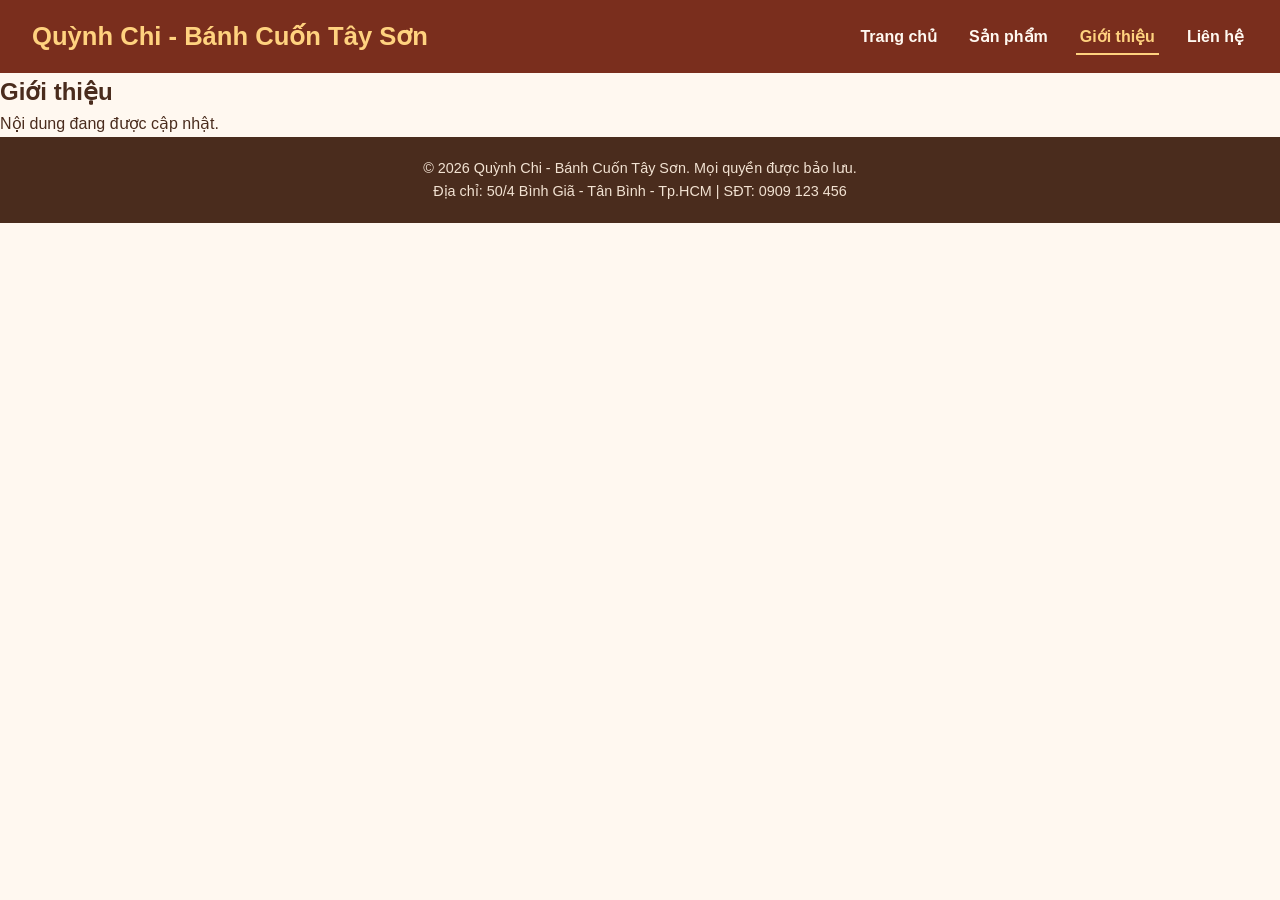
==== pages/gioi-thieu.html @ 297c8de4 "Mô tả thay đổi" ====
<!DOCTYPE html>
<html lang="vi">
<head>
  <meta charset="UTF-8">
  <meta name="viewport" content="width=device-width, initial-scale=1.0">
  <title>Giới thiệu - Quỳnh Chi - Bánh Cuốn Tây Sơn</title>
  <link rel="stylesheet" href="../css/style.css">
</head>
<body>

  <header>
    <div class="logo">
      <h1>Quỳnh Chi - Bánh Cuốn Tây Sơn</h1>
    </div>
    <nav>
      <ul>
        <li><a href="../index.html">Trang chủ</a></li>
        <li><a href="san-pham.html">Sản phẩm</a></li>
        <li><a href="gioi-thieu.html" class="active">Giới thiệu</a></li>
        <li><a href="lien-he.html">Liên hệ</a></li>
      </ul>
    </nav>
  </header>

  <main>
    <section id="gioi-thieu">
      <h2>Giới thiệu</h2>
      <p>Nội dung đang được cập nhật.</p>
    </section>
  </main>

  <footer>
    <p>&copy; 2026 Quỳnh Chi - Bánh Cuốn Tây Sơn. Mọi quyền được bảo lưu.</p>
    <p>Địa chỉ: 50/4 Bình Giã - Tân Bình - Tp.HCM | SĐT: 0909 123 456</p>
  </footer>

</body>
</html>
---- css/style.css ----
/* ===== Reset cơ bản ===== */
* {
  margin: 0;
  padding: 0;
  box-sizing: border-box;
}

body {
  font-family: 'Segoe UI', Arial, sans-serif;
  background-color: #fff8f0;
  color: #4a2c1d;
  line-height: 1.6;
}

/* ===== Header: logo + menu ngang ===== */
header {
  display: flex;
  justify-content: space-between;
  align-items: center;
  flex-wrap: wrap;
  background-color: #7a2e1d;
  padding: 16px 32px;
}

.logo h1 {
  color: #ffd27f;
  font-size: 1.6rem;
}

nav ul {
  display: flex;
  list-style: none;
  gap: 24px;
}

nav a {
  color: #fff8f0;
  text-decoration: none;
  font-weight: 600;
  padding: 8px 4px;
  transition: color 0.2s ease;
}

nav a:hover {
  color: #ffd27f;
  border-bottom: 2px solid #ffd27f;
}

nav a.active {
  color: #ffd27f;
  border-bottom: 2px solid #ffd27f;
}

/* ===== Khu vực sản phẩm ===== */
#san-pham {
  padding: 40px 32px;
  max-width: 1100px;
  margin: 0 auto;
}

#san-pham > h2 {
  text-align: center;
  color: #b8441f;
  font-size: 2rem;
  margin-bottom: 40px;
}

/* Mỗi nhóm món (Bánh cuốn, Bún khô, Đặc sản...) */
.danh-muc {
  margin-bottom: 48px;
}

.danh-muc:last-child {
  margin-bottom: 0;
}

.ten-danh-muc {
  color: #b8441f;
  font-size: 1.4rem;
  border-bottom: 2px solid #ffd27f;
  padding-bottom: 8px;
  margin-bottom: 20px;
}

/* Lưới 3 cột cho các món trong từng nhóm */
.san-pham-luoi {
  display: grid;
  grid-template-columns: repeat(3, 1fr);
  gap: 24px;
}

.san-pham-item {
  background-color: #ffffff;
  border-radius: 12px;
  padding: 16px;
  box-shadow: 0 4px 10px rgba(0, 0, 0, 0.08);
  transition: transform 0.2s ease;
}

.san-pham-item:hover {
  transform: translateY(-6px);
}

.san-pham-item h4 {
  color: #7a2e1d;
  font-size: 1.05rem;
  margin-bottom: 6px;
}

.san-pham-item p {
  color: #6b4a3a;
  font-size: 0.9rem;
  margin-bottom: 8px;
}

.san-pham-item .ghi-chu {
  font-style: italic;
  color: #8a6a55;
  font-size: 0.85rem;
}

.san-pham-item .gia {
  font-weight: 700;
  color: #d94f1e;
  font-size: 1.1rem;
  margin-bottom: 0;
}

/* ===== Footer ===== */
footer {
  background-color: #4a2c1d;
  color: #f2e2d2;
  text-align: center;
  padding: 20px;
  font-size: 0.9rem;
}

/* ===== Responsive: điện thoại ===== */
@media (max-width: 768px) {
  header {
    flex-direction: column;
    align-items: flex-start;
    gap: 12px;
  }

  nav ul {
    flex-wrap: wrap;
    gap: 12px;
  }

  .logo h1 {
    font-size: 1.2rem;
  }

  .san-pham-luoi {
    grid-template-columns: 1fr;
  }
}

@media (min-width: 769px) and (max-width: 1024px) {
  .san-pham-luoi {
    grid-template-columns: repeat(2, 1fr);
  }
}
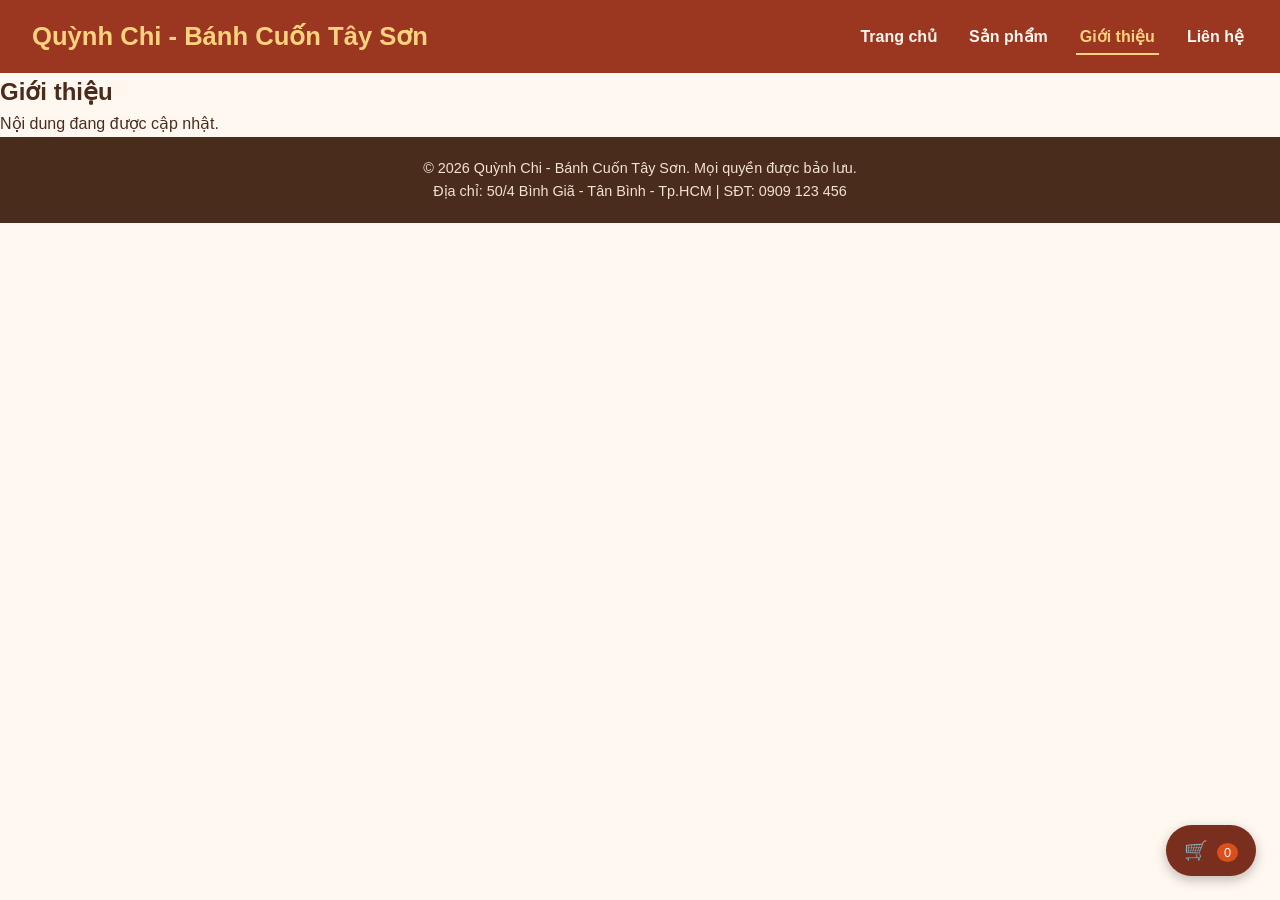
==== commit 8fa7b456: "thêm tính năng giỏ hàng và gắn link đặt app" ====
--- a/pages/gioi-thieu.html
+++ b/pages/gioi-thieu.html
@@ -34,5 +34,6 @@
     <p>Địa chỉ: 50/4 Bình Giã - Tân Bình - Tp.HCM | SĐT: 0909 123 456</p>
   </footer>
 
+  <script src="../js/gio-hang.js"></script>
 </body>
 </html>
--- a/css/style.css
+++ b/css/style.css
@@ -18,8 +18,19 @@
   justify-content: space-between;
   align-items: center;
   flex-wrap: wrap;
-  background-color: #7a2e1d;
+  background-color: #9b3620;
   padding: 16px 32px;
+}
+
+.logo {
+  display: flex;
+  align-items: center;
+  gap: 12px;
+}
+
+.logo img {
+  height: 55px;
+  width: auto;
 }
 
 .logo h1 {
@@ -92,6 +103,7 @@
 .san-pham-item {
   background-color: #ffffff;
   border-radius: 12px;
+  overflow: hidden;
   padding: 16px;
   box-shadow: 0 4px 10px rgba(0, 0, 0, 0.08);
   transition: transform 0.2s ease;
@@ -101,8 +113,16 @@
   transform: translateY(-6px);
 }
 
+.san-pham-item img {
+  display: block;
+  width: calc(100% + 32px);
+  height: 200px;
+  object-fit: cover;
+  margin: -16px -16px 12px -16px;
+}
+
 .san-pham-item h4 {
-  color: #7a2e1d;
+  color: #31c02c;
   font-size: 1.05rem;
   margin-bottom: 6px;
 }
@@ -121,9 +141,273 @@
 
 .san-pham-item .gia {
   font-weight: 700;
-  color: #d94f1e;
+  color: #d80c16;
   font-size: 1.1rem;
   margin-bottom: 0;
+}
+
+.xem-them {
+  text-align: center;
+  margin-top: 32px;
+}
+
+.xem-them a {
+  color: #b8441f;
+  font-weight: 600;
+  text-decoration: none;
+  border-bottom: 2px solid #ffd27f;
+  padding-bottom: 2px;
+}
+
+.dat-app {
+  text-align: center;
+  margin-top: 24px;
+  padding-top: 24px;
+  border-top: 1px solid #f0ddc8;
+}
+
+.dat-app-tieu-de {
+  color: #6b4a3a;
+  margin-bottom: 12px;
+}
+
+.dat-app-nut {
+  display: flex;
+  justify-content: center;
+  gap: 32px;
+  flex-wrap: wrap;
+}
+
+.btn-app {
+  display: inline-block;
+  line-height: 0;
+  border-radius: 12px;
+  overflow: hidden;
+  box-shadow: 0 2px 6px rgba(0, 0, 0, 0.15);
+  transition: transform 0.2s ease;
+}
+
+.btn-app:hover {
+  transform: translateY(-3px);
+}
+
+.btn-app-icon {
+  display: block;
+  height: 72px;
+  width: 72px;
+  object-fit: cover;
+}
+
+.btn-zalo {
+  display: block;
+  width: 100%;
+  margin-top: 12px;
+  padding: 10px;
+  border: none;
+  border-radius: 8px;
+  background-color: #0068ff;
+  color: #ffffff;
+  font-weight: 600;
+  font-size: 0.9rem;
+  cursor: pointer;
+  transition: background-color 0.2s ease;
+}
+
+.btn-zalo:hover {
+  background-color: #0052cc;
+}
+
+.btn-them-gio {
+  display: block;
+  width: 100%;
+  margin-top: 8px;
+  padding: 10px;
+  border: 2px solid #7a2e1d;
+  border-radius: 8px;
+  background-color: transparent;
+  color: #7a2e1d;
+  font-weight: 600;
+  font-size: 0.9rem;
+  cursor: pointer;
+  transition: background-color 0.2s ease, color 0.2s ease;
+}
+
+.btn-them-gio:hover {
+  background-color: #7a2e1d;
+  color: #fff8f0;
+}
+
+/* ===== Giỏ hàng ===== */
+#nut-mo-gio-hang {
+  position: fixed;
+  bottom: 24px;
+  right: 24px;
+  z-index: 999;
+  background-color: #7a2e1d;
+  color: #fff8f0;
+  border: none;
+  border-radius: 50px;
+  padding: 14px 18px;
+  font-size: 1.2rem;
+  box-shadow: 0 4px 12px rgba(0, 0, 0, 0.25);
+  cursor: pointer;
+}
+
+#so-luong-gio-hang {
+  background-color: #d94f1e;
+  color: #fff;
+  border-radius: 50%;
+  padding: 2px 7px;
+  font-size: 0.8rem;
+  margin-left: 4px;
+}
+
+#khung-gio-hang {
+  position: fixed;
+  top: 0;
+  right: -360px;
+  width: 340px;
+  max-width: 90vw;
+  height: 100%;
+  background-color: #fff8f0;
+  box-shadow: -4px 0 16px rgba(0, 0, 0, 0.2);
+  z-index: 1000;
+  display: flex;
+  flex-direction: column;
+  padding: 20px;
+  transition: right 0.3s ease;
+  overflow-y: auto;
+}
+
+#khung-gio-hang.mo {
+  right: 0;
+}
+
+.gio-hang-dau {
+  display: flex;
+  justify-content: space-between;
+  align-items: center;
+  border-bottom: 2px solid #ffd27f;
+  padding-bottom: 12px;
+  margin-bottom: 16px;
+}
+
+.gio-hang-dau h3 {
+  color: #7a2e1d;
+}
+
+#nut-dong-gio-hang {
+  background: none;
+  border: none;
+  font-size: 1.5rem;
+  line-height: 1;
+  cursor: pointer;
+  color: #7a2e1d;
+}
+
+.gio-hang-rong {
+  color: #8a6a55;
+  text-align: center;
+  margin-top: 20px;
+}
+
+.gio-hang-dong {
+  padding: 12px 0;
+  border-bottom: 1px solid #f0ddc8;
+}
+
+.gio-hang-hang-tren {
+  display: flex;
+  justify-content: space-between;
+  align-items: center;
+  margin-bottom: 8px;
+}
+
+.gio-hang-ten {
+  font-weight: 600;
+  color: #4a2c1d;
+}
+
+.nut-xoa-mon {
+  background: none;
+  border: none;
+  color: #b8441f;
+  text-decoration: underline;
+  cursor: pointer;
+  font-size: 0.8rem;
+}
+
+.gio-hang-hang-duoi {
+  display: flex;
+  justify-content: space-between;
+  align-items: center;
+}
+
+.gio-hang-so-luong {
+  display: flex;
+  align-items: center;
+  gap: 8px;
+}
+
+.gio-hang-so-luong button {
+  width: 24px;
+  height: 24px;
+  border: 1px solid #d9b98a;
+  background-color: #ffffff;
+  border-radius: 4px;
+  cursor: pointer;
+  font-weight: 700;
+}
+
+.gio-hang-gia {
+  text-align: right;
+}
+
+.gio-hang-don-gia {
+  display: block;
+  font-size: 0.8rem;
+  color: #8a6a55;
+}
+
+.gio-hang-thanh-tien {
+  display: block;
+  font-weight: 700;
+  color: #d94f1e;
+}
+
+.gio-hang-tong {
+  display: flex;
+  justify-content: space-between;
+  font-weight: 700;
+  font-size: 1.1rem;
+  color: #7a2e1d;
+  padding: 16px 0;
+  border-top: 2px solid #ffd27f;
+  margin-top: auto;
+}
+
+.gio-hang-nut {
+  display: flex;
+  flex-direction: column;
+  gap: 8px;
+}
+
+.gio-hang-nut button {
+  padding: 10px;
+  border: none;
+  border-radius: 8px;
+  font-weight: 600;
+  cursor: pointer;
+}
+
+#nut-in-bill {
+  background-color: #7a2e1d;
+  color: #fff8f0;
+}
+
+#nut-copy-don-hang {
+  background-color: #ffd27f;
+  color: #4a2c1d;
 }
 
 /* ===== Footer ===== */
@@ -155,6 +439,39 @@
   .san-pham-luoi {
     grid-template-columns: 1fr;
   }
+
+  #khung-gio-hang {
+    width: 100%;
+    max-width: 100%;
+    right: -100%;
+  }
+}
+
+/* ===== In hoá đơn ===== */
+@media print {
+  header,
+  main,
+  #nut-mo-gio-hang,
+  .gio-hang-nut,
+  .nut-xoa-mon,
+  .gio-hang-so-luong button {
+    display: none !important;
+  }
+
+  #khung-gio-hang {
+    position: static;
+    display: block !important;
+    width: 100%;
+    max-width: 100%;
+    height: auto;
+    box-shadow: none;
+    padding: 0;
+    color: #000;
+  }
+
+  body {
+    background-color: #ffffff;
+  }
 }
 
 @media (min-width: 769px) and (max-width: 1024px) {
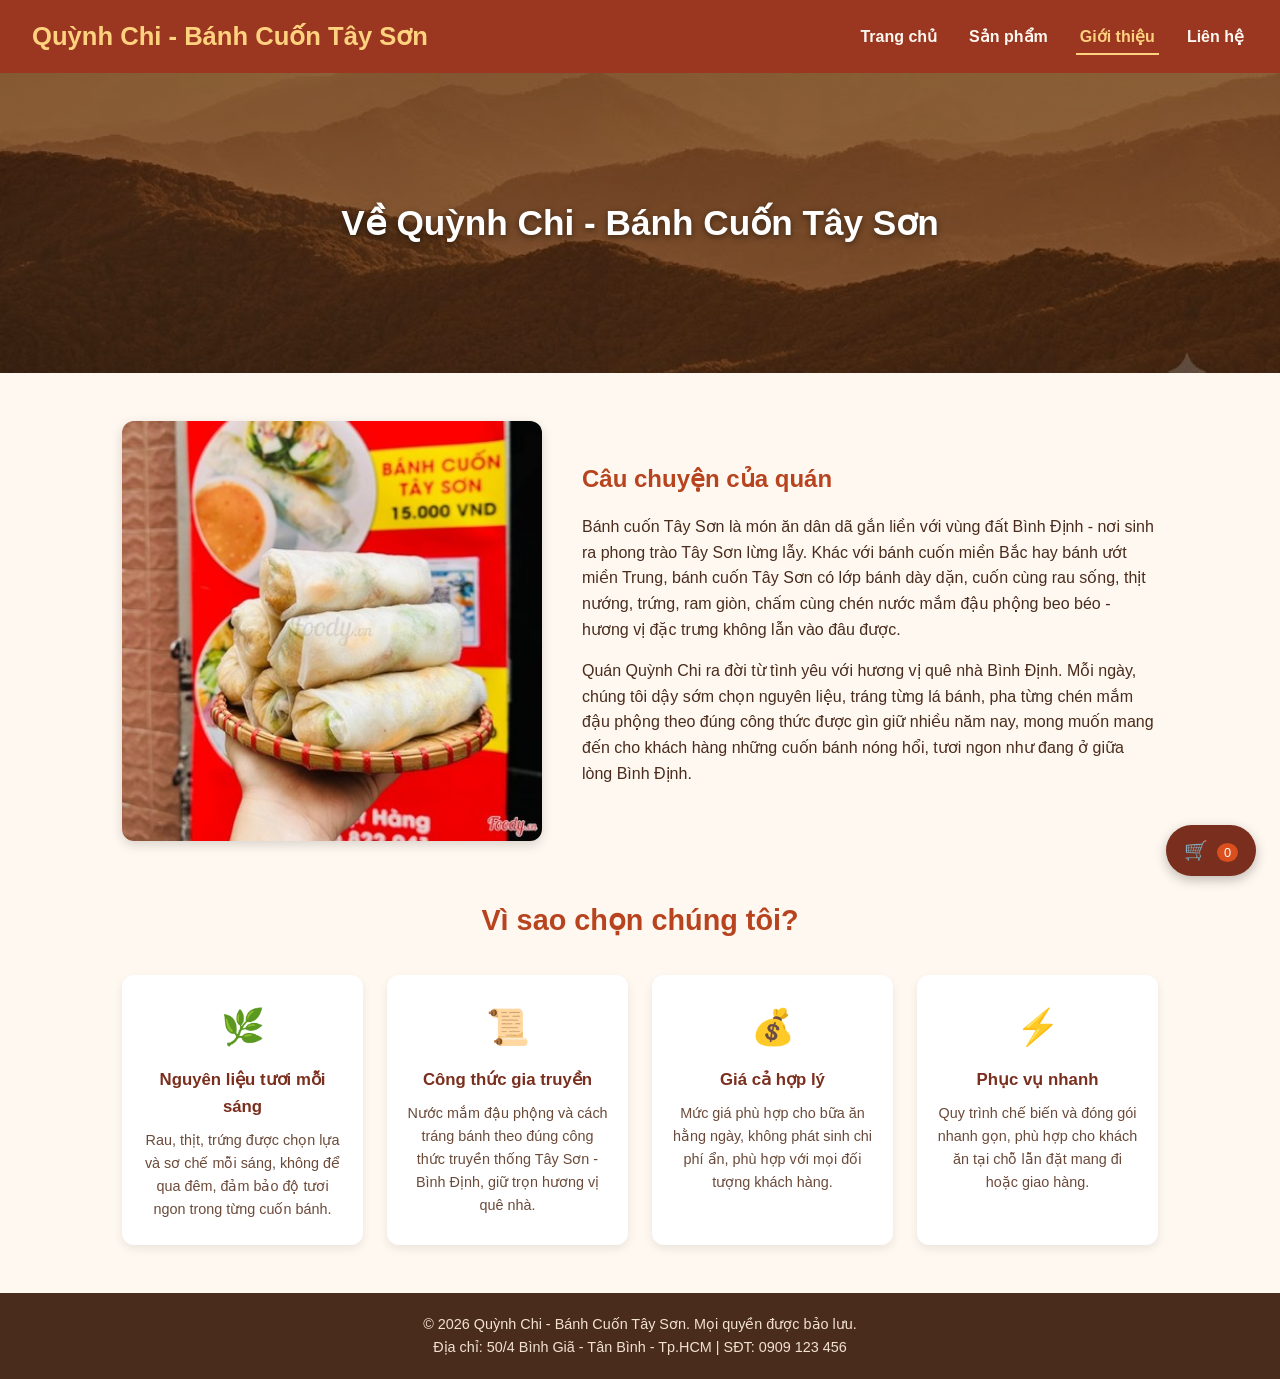
==== commit 280c780d: "cập nhật giới thiệu và liên hệ" ====
--- a/pages/gioi-thieu.html
+++ b/pages/gioi-thieu.html
@@ -15,7 +15,16 @@
     <nav>
       <ul>
         <li><a href="../index.html">Trang chủ</a></li>
-        <li><a href="san-pham.html">Sản phẩm</a></li>
+        <li class="co-submenu">
+          <a href="san-pham.html">Sản phẩm</a>
+          <ul class="submenu">
+            <li><a href="san-pham.html#banh-cuon">Bánh cuốn</a></li>
+            <li><a href="san-pham.html#bun-kho">Bún khô Tây Sơn</a></li>
+            <li><a href="san-pham.html#dac-san">Đặc sản Bình Định</a></li>
+            <li><a href="san-pham.html#mon-them">Món thêm</a></li>
+            <li><a href="san-pham.html#nuoc-giai-khat">Nước giải khát</a></li>
+          </ul>
+        </li>
         <li><a href="gioi-thieu.html" class="active">Giới thiệu</a></li>
         <li><a href="lien-he.html">Liên hệ</a></li>
       </ul>
@@ -23,9 +32,45 @@
   </header>
 
   <main>
+    <div class="background-trang-tri">
+      <h2>Về Quỳnh Chi - Bánh Cuốn Tây Sơn</h2>
+    </div>
+
     <section id="gioi-thieu">
-      <h2>Giới thiệu</h2>
-      <p>Nội dung đang được cập nhật.</p>
+      <div class="gioi-thieu-cau-chuyen">
+        <img src="../images/banh-cuon-tay-son.jpg" alt="Bánh cuốn Tây Sơn">
+        <div class="gioi-thieu-noi-dung">
+          <h3>Câu chuyện của quán</h3>
+          <p>Bánh cuốn Tây Sơn là món ăn dân dã gắn liền với vùng đất Bình Định - nơi sinh ra phong trào Tây Sơn lừng lẫy. Khác với bánh cuốn miền Bắc hay bánh ướt miền Trung, bánh cuốn Tây Sơn có lớp bánh dày dặn, cuốn cùng rau sống, thịt nướng, trứng, ram giòn, chấm cùng chén nước mắm đậu phộng beo béo - hương vị đặc trưng không lẫn vào đâu được.</p>
+          <p>Quán Quỳnh Chi ra đời từ tình yêu với hương vị quê nhà Bình Định. Mỗi ngày, chúng tôi dậy sớm chọn nguyên liệu, tráng từng lá bánh, pha từng chén mắm đậu phộng theo đúng công thức được gìn giữ nhiều năm nay, mong muốn mang đến cho khách hàng những cuốn bánh nóng hổi, tươi ngon như đang ở giữa lòng Bình Định.</p>
+        </div>
+      </div>
+
+      <div class="vi-sao-chon">
+        <h3>Vì sao chọn chúng tôi?</h3>
+        <div class="vi-sao-luoi">
+          <div class="vi-sao-item">
+            <span class="vi-sao-icon">🌿</span>
+            <h4>Nguyên liệu tươi mỗi sáng</h4>
+            <p>Rau, thịt, trứng được chọn lựa và sơ chế mỗi sáng, không để qua đêm, đảm bảo độ tươi ngon trong từng cuốn bánh.</p>
+          </div>
+          <div class="vi-sao-item">
+            <span class="vi-sao-icon">📜</span>
+            <h4>Công thức gia truyền</h4>
+            <p>Nước mắm đậu phộng và cách tráng bánh theo đúng công thức truyền thống Tây Sơn - Bình Định, giữ trọn hương vị quê nhà.</p>
+          </div>
+          <div class="vi-sao-item">
+            <span class="vi-sao-icon">💰</span>
+            <h4>Giá cả hợp lý</h4>
+            <p>Mức giá phù hợp cho bữa ăn hằng ngày, không phát sinh chi phí ẩn, phù hợp với mọi đối tượng khách hàng.</p>
+          </div>
+          <div class="vi-sao-item">
+            <span class="vi-sao-icon">⚡</span>
+            <h4>Phục vụ nhanh</h4>
+            <p>Quy trình chế biến và đóng gói nhanh gọn, phù hợp cho khách ăn tại chỗ lẫn đặt mang đi hoặc giao hàng.</p>
+          </div>
+        </div>
+      </div>
     </section>
   </main>
 
--- a/css/style.css
+++ b/css/style.css
@@ -60,6 +60,62 @@
 nav a.active {
   color: #ffd27f;
   border-bottom: 2px solid #ffd27f;
+}
+
+/* ===== Dropdown menu "Sản phẩm" ===== */
+.co-submenu {
+  position: relative;
+}
+
+.submenu {
+  display: none;
+  flex-direction: column;
+  position: absolute;
+  top: 100%;
+  left: 0;
+  min-width: 220px;
+  background-color: #9b3620;
+  padding: 8px 0;
+  margin: 0;
+  border-radius: 0 0 8px 8px;
+  box-shadow: 0 6px 16px rgba(0, 0, 0, 0.3);
+  z-index: 500;
+  gap: 0;
+}
+
+.co-submenu:hover .submenu {
+  display: flex;
+}
+
+.submenu li {
+  width: 100%;
+}
+
+.submenu a {
+  display: block;
+  padding: 10px 20px;
+  white-space: nowrap;
+  border-bottom: none;
+}
+
+.submenu a:hover {
+  background-color: rgba(255, 255, 255, 0.12);
+  border-bottom: none;
+}
+
+/* ===== Banner slogan ===== */
+.slogan {
+  width: 100%;
+  max-height: 400px;
+  overflow: hidden;
+}
+
+.slogan img {
+  display: block;
+  width: 100%;
+  height: 100%;
+  object-fit: cover;
+  object-position: center 20%;
 }
 
 /* ===== Khu vực sản phẩm ===== */
@@ -130,6 +186,32 @@
 .san-pham-item p {
   color: #6b4a3a;
   font-size: 0.9rem;
+  margin-bottom: 8px;
+}
+
+.san-pham-item p.mo-ta {
+  display: -webkit-box;
+  -webkit-line-clamp: 2;
+  line-clamp: 2;
+  -webkit-box-orient: vertical;
+  overflow: hidden;
+  margin-bottom: 4px;
+}
+
+.mo-ta.mo-rong {
+  display: block;
+  -webkit-line-clamp: unset;
+  line-clamp: unset;
+  overflow: visible;
+}
+
+.nut-mo-ta {
+  display: inline-block;
+  color: #b8441f;
+  font-size: 0.8rem;
+  font-weight: 600;
+  cursor: pointer;
+  text-decoration: underline;
   margin-bottom: 8px;
 }
 
@@ -410,6 +492,349 @@
   color: #4a2c1d;
 }
 
+/* ===== Form thông tin nhận hàng ===== */
+.modal-overlay {
+  display: none;
+  position: fixed;
+  inset: 0;
+  background-color: rgba(0, 0, 0, 0.5);
+  z-index: 1100;
+  align-items: center;
+  justify-content: center;
+  padding: 16px;
+}
+
+.modal-overlay.mo {
+  display: flex;
+}
+
+.modal-hop {
+  background-color: #fff8f0;
+  border-radius: 12px;
+  width: 400px;
+  max-width: 100%;
+  max-height: 90vh;
+  overflow-y: auto;
+  padding: 20px;
+}
+
+.modal-dau {
+  display: flex;
+  justify-content: space-between;
+  align-items: center;
+  border-bottom: 2px solid #ffd27f;
+  padding-bottom: 12px;
+  margin-bottom: 16px;
+}
+
+.modal-dau h3 {
+  color: #7a2e1d;
+}
+
+#nut-dong-modal {
+  background: none;
+  border: none;
+  font-size: 1.5rem;
+  line-height: 1;
+  cursor: pointer;
+  color: #7a2e1d;
+}
+
+.modal-chon-loai {
+  display: flex;
+  gap: 16px;
+  margin-bottom: 16px;
+}
+
+.modal-chon-loai label {
+  display: flex;
+  align-items: center;
+  gap: 6px;
+  color: #4a2c1d;
+  cursor: pointer;
+}
+
+.modal-ghi-chu-phi {
+  font-size: 0.8rem;
+  font-style: italic;
+  color: #b8441f;
+  margin-bottom: 16px;
+}
+
+.modal-truong {
+  display: flex;
+  flex-direction: column;
+  gap: 4px;
+  margin-bottom: 16px;
+}
+
+.modal-truong[hidden] {
+  display: none;
+}
+
+.modal-truong label {
+  font-size: 0.85rem;
+  color: #6b4a3a;
+  font-weight: 600;
+}
+
+.modal-truong input {
+  padding: 10px;
+  border: 1px solid #d9b98a;
+  border-radius: 8px;
+  font-size: 0.9rem;
+  font-family: inherit;
+}
+
+.modal-nhom-nut {
+  display: flex;
+  flex-direction: column;
+  gap: 8px;
+}
+
+.modal-nut-xac-nhan {
+  display: block;
+  width: 100%;
+  padding: 12px;
+  border: none;
+  border-radius: 8px;
+  background-color: #7a2e1d;
+  color: #fff8f0;
+  font-weight: 600;
+  font-size: 0.95rem;
+  cursor: pointer;
+}
+
+.modal-nut-bo-qua {
+  display: block;
+  width: 100%;
+  padding: 12px;
+  border: 2px solid #7a2e1d;
+  border-radius: 8px;
+  background-color: transparent;
+  color: #7a2e1d;
+  font-weight: 600;
+  font-size: 0.95rem;
+  cursor: pointer;
+}
+
+/* ===== Nền trang trí sau sản phẩm ===== */
+.background-trang-tri {
+  width: 100vw;
+  position: relative;
+  left: 50%;
+  right: 50%;
+  margin-left: -50vw;
+  margin-right: -50vw;
+  height: 300px;
+  background-image: linear-gradient(rgba(0, 0, 0, 0.35), rgba(0, 0, 0, 0.35)), url("../images/background.jpg");
+  background-size: cover;
+  background-position: center;
+  background-repeat: no-repeat;
+  display: flex;
+  align-items: center;
+  justify-content: center;
+}
+
+.background-trang-tri h2 {
+  color: #ffffff;
+  font-size: 2.2rem;
+  text-shadow: 0 2px 6px rgba(0, 0, 0, 0.5);
+  margin: 0;
+}
+
+/* ===== Trang Giới thiệu ===== */
+#gioi-thieu {
+  padding: 48px 32px;
+  max-width: 1100px;
+  margin: 0 auto;
+}
+
+.gioi-thieu-cau-chuyen {
+  display: flex;
+  align-items: center;
+  gap: 40px;
+  margin-bottom: 56px;
+}
+
+.gioi-thieu-cau-chuyen img {
+  flex: 1 1 380px;
+  max-width: 420px;
+  border-radius: 12px;
+  box-shadow: 0 4px 12px rgba(0, 0, 0, 0.15);
+  object-fit: cover;
+}
+
+.gioi-thieu-noi-dung {
+  flex: 1 1 380px;
+}
+
+.gioi-thieu-noi-dung h3 {
+  color: #b8441f;
+  font-size: 1.5rem;
+  margin-bottom: 16px;
+}
+
+.gioi-thieu-noi-dung p {
+  color: #4a2c1d;
+  margin-bottom: 16px;
+}
+
+.vi-sao-chon h3 {
+  text-align: center;
+  color: #b8441f;
+  font-size: 1.8rem;
+  margin-bottom: 32px;
+}
+
+.vi-sao-luoi {
+  display: grid;
+  grid-template-columns: repeat(4, 1fr);
+  gap: 24px;
+}
+
+.vi-sao-item {
+  background-color: #ffffff;
+  border-radius: 12px;
+  padding: 24px 20px;
+  text-align: center;
+  box-shadow: 0 4px 10px rgba(0, 0, 0, 0.08);
+  transition: transform 0.2s ease;
+}
+
+.vi-sao-item:hover {
+  transform: translateY(-6px);
+}
+
+.vi-sao-icon {
+  display: block;
+  font-size: 2.2rem;
+  margin-bottom: 12px;
+}
+
+.vi-sao-item h4 {
+  color: #7a2e1d;
+  font-size: 1.05rem;
+  margin-bottom: 8px;
+}
+
+.vi-sao-item p {
+  color: #6b4a3a;
+  font-size: 0.9rem;
+}
+
+/* ===== Trang Liên hệ ===== */
+#lien-he {
+  padding: 48px 32px;
+  max-width: 1100px;
+  margin: 0 auto;
+}
+
+.lien-he-luoi {
+  display: flex;
+  align-items: flex-start;
+  gap: 40px;
+}
+
+.lien-he-thong-tin {
+  flex: 1 1 380px;
+}
+
+.lien-he-thong-tin h3 {
+  color: #b8441f;
+  font-size: 1.3rem;
+  margin: 24px 0 12px;
+}
+
+.lien-he-thong-tin h3:first-child {
+  margin-top: 0;
+}
+
+.lien-he-thong-tin p {
+  color: #4a2c1d;
+  margin-bottom: 10px;
+}
+
+.lien-he-thong-tin p i {
+  color: #b8441f;
+  width: 20px;
+  text-align: center;
+}
+
+.bang-gio-mo-cua {
+  width: 100%;
+  border-collapse: collapse;
+}
+
+.bang-gio-mo-cua td {
+  padding: 10px 4px;
+  border-bottom: 1px solid #f0ddc8;
+  color: #4a2c1d;
+}
+
+.bang-gio-mo-cua tr td:first-child {
+  font-weight: 600;
+  color: #7a2e1d;
+}
+
+.bang-gio-mo-cua tr td:last-child {
+  text-align: right;
+}
+
+.mang-xa-hoi {
+  display: flex;
+  gap: 16px;
+}
+
+.nut-mxh {
+  display: flex;
+  align-items: center;
+  justify-content: center;
+  width: 56px;
+  height: 56px;
+  border-radius: 50%;
+  overflow: hidden;
+  color: #ffffff;
+  font-size: 1.4rem;
+  box-shadow: 0 4px 10px rgba(0, 0, 0, 0.15);
+  transition: transform 0.2s ease, opacity 0.2s ease;
+}
+
+.nut-mxh:hover {
+  transform: translateY(-4px);
+  opacity: 0.85;
+}
+
+.nut-facebook {
+  background-color: #1877f2;
+}
+
+.nut-tiktok {
+  background-color: #000000;
+}
+
+.nut-zalo {
+  background-color: #ffffff;
+  border: 2px solid #0068ff;
+}
+
+.nut-zalo img {
+  width: 52px;
+  height: 52px;
+  object-fit: contain;
+}
+
+.lien-he-ban-do {
+  flex: 1 1 380px;
+}
+
+.lien-he-ban-do iframe {
+  display: block;
+  width: 100%;
+  border-radius: 12px;
+  box-shadow: 0 4px 12px rgba(0, 0, 0, 0.15);
+}
+
 /* ===== Footer ===== */
 footer {
   background-color: #4a2c1d;
@@ -440,10 +865,32 @@
     grid-template-columns: 1fr;
   }
 
+  .gioi-thieu-cau-chuyen {
+    flex-direction: column;
+  }
+
+  .gioi-thieu-cau-chuyen img {
+    max-width: 100%;
+  }
+
+  .vi-sao-luoi {
+    grid-template-columns: 1fr;
+  }
+
+  .lien-he-luoi {
+    flex-direction: column;
+  }
+
   #khung-gio-hang {
     width: 100%;
     max-width: 100%;
     right: -100%;
+  }
+}
+
+@media (min-width: 769px) and (max-width: 1024px) {
+  .vi-sao-luoi {
+    grid-template-columns: repeat(2, 1fr);
   }
 }
 
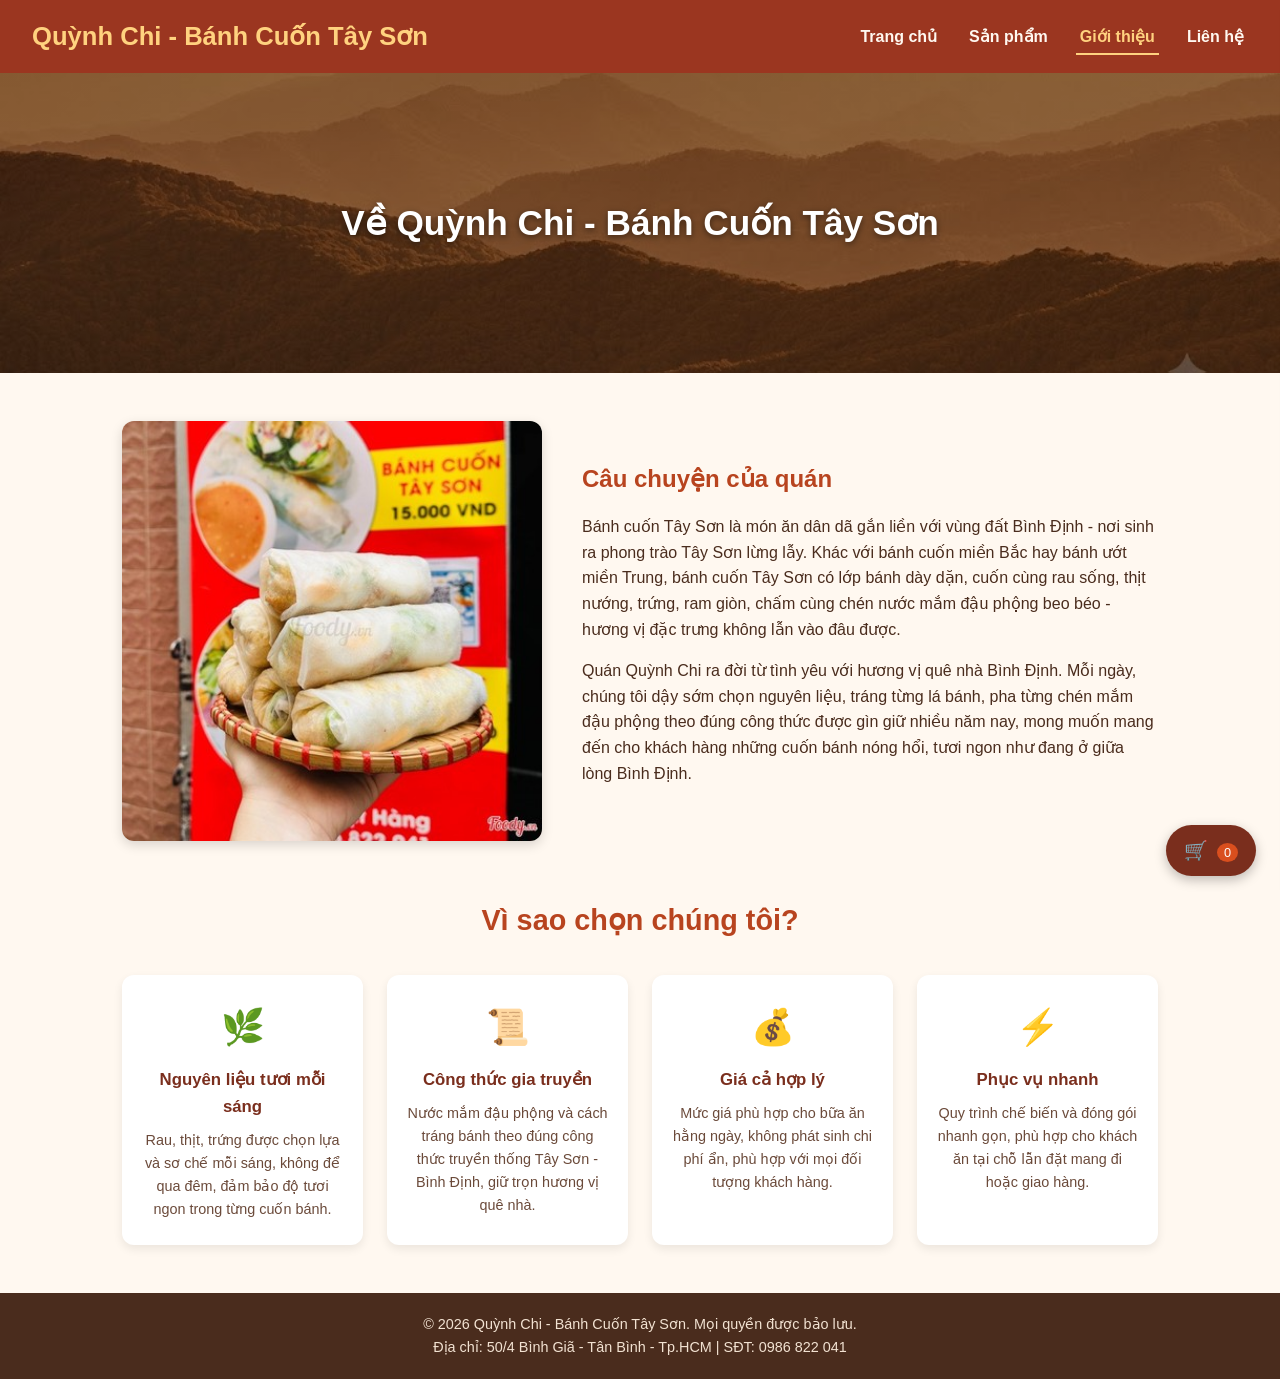
==== commit 47490eb2: "cập nhật giá tiền" ====
--- a/pages/gioi-thieu.html
+++ b/pages/gioi-thieu.html
@@ -76,7 +76,7 @@
 
   <footer>
     <p>&copy; 2026 Quỳnh Chi - Bánh Cuốn Tây Sơn. Mọi quyền được bảo lưu.</p>
-    <p>Địa chỉ: 50/4 Bình Giã - Tân Bình - Tp.HCM | SĐT: 0909 123 456</p>
+    <p>Địa chỉ: 50/4 Bình Giã - Tân Bình - Tp.HCM | SĐT: 0986 822 041</p>
   </footer>
 
   <script src="../js/gio-hang.js"></script>
--- a/css/style.css
+++ b/css/style.css
@@ -198,7 +198,7 @@
   margin-bottom: 4px;
 }
 
-.mo-ta.mo-rong {
+.san-pham-item p.mo-ta.mo-rong {
   display: block;
   -webkit-line-clamp: unset;
   line-clamp: unset;
